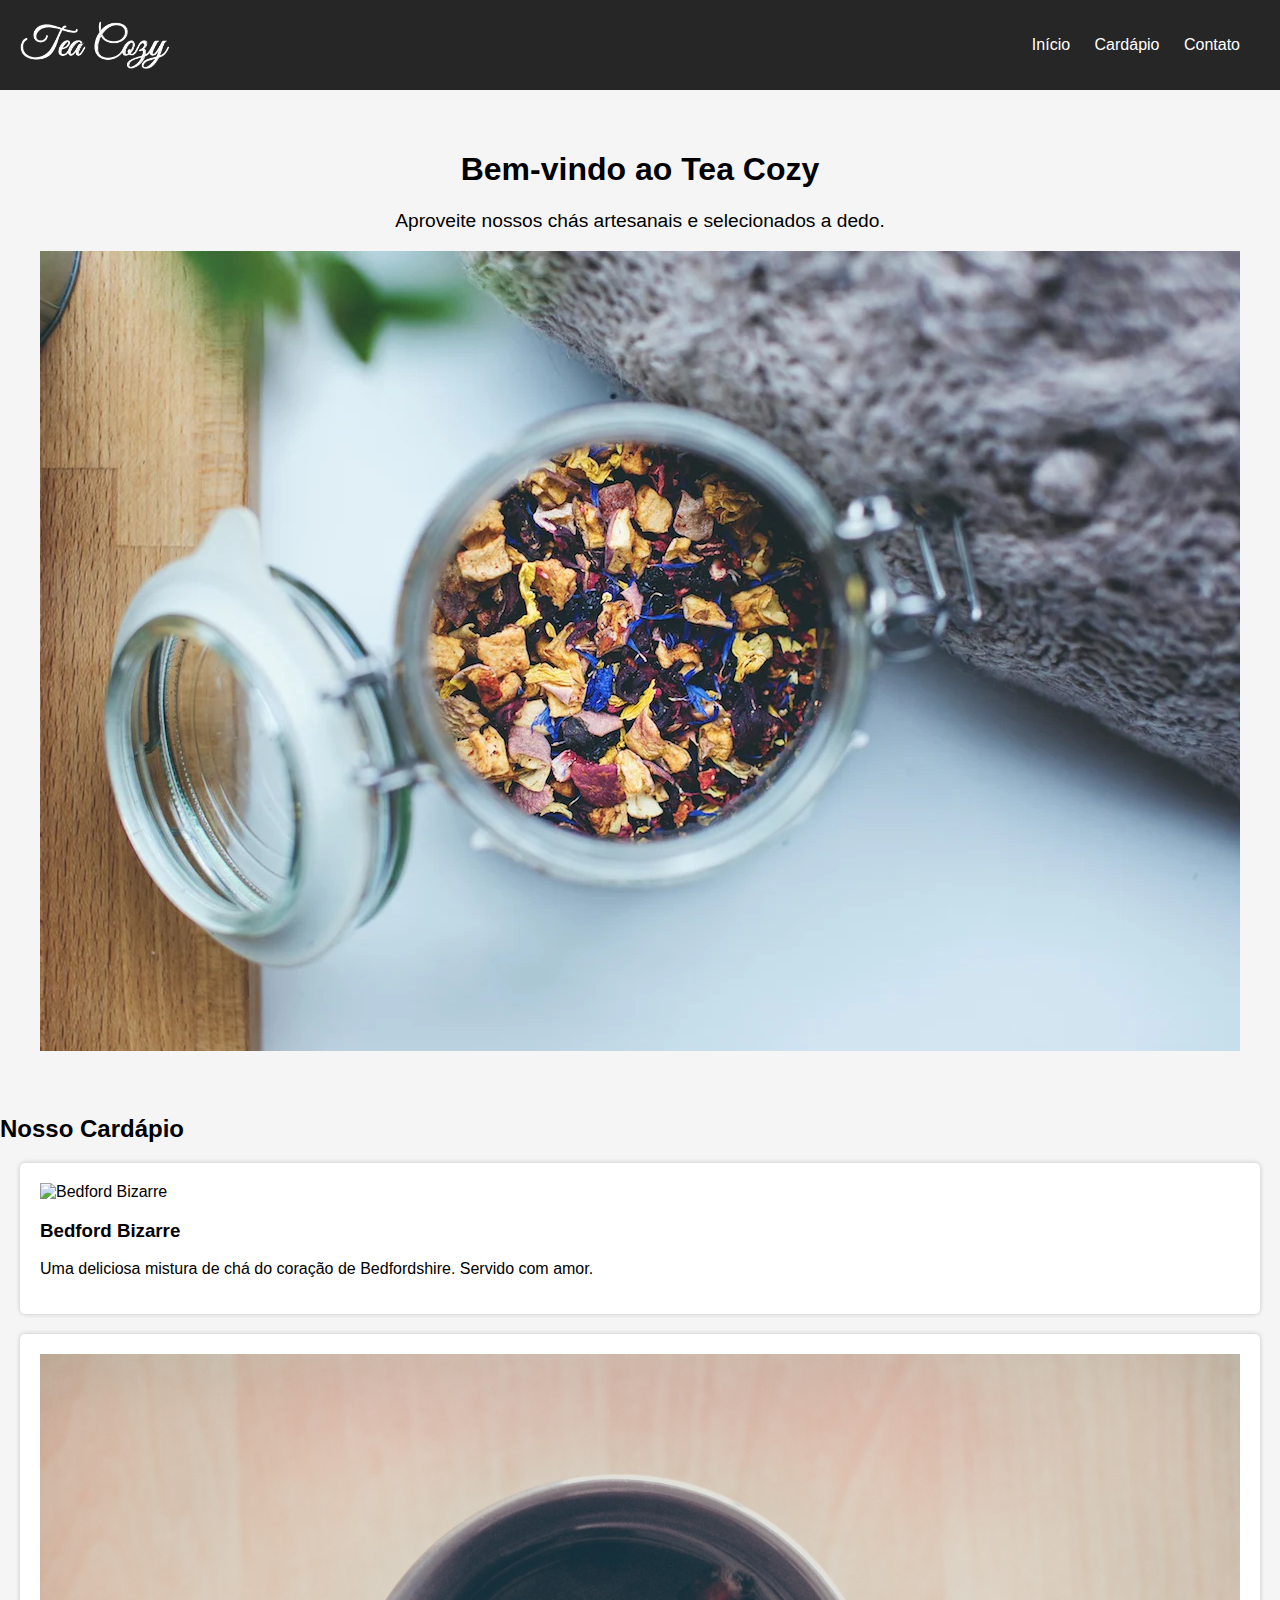
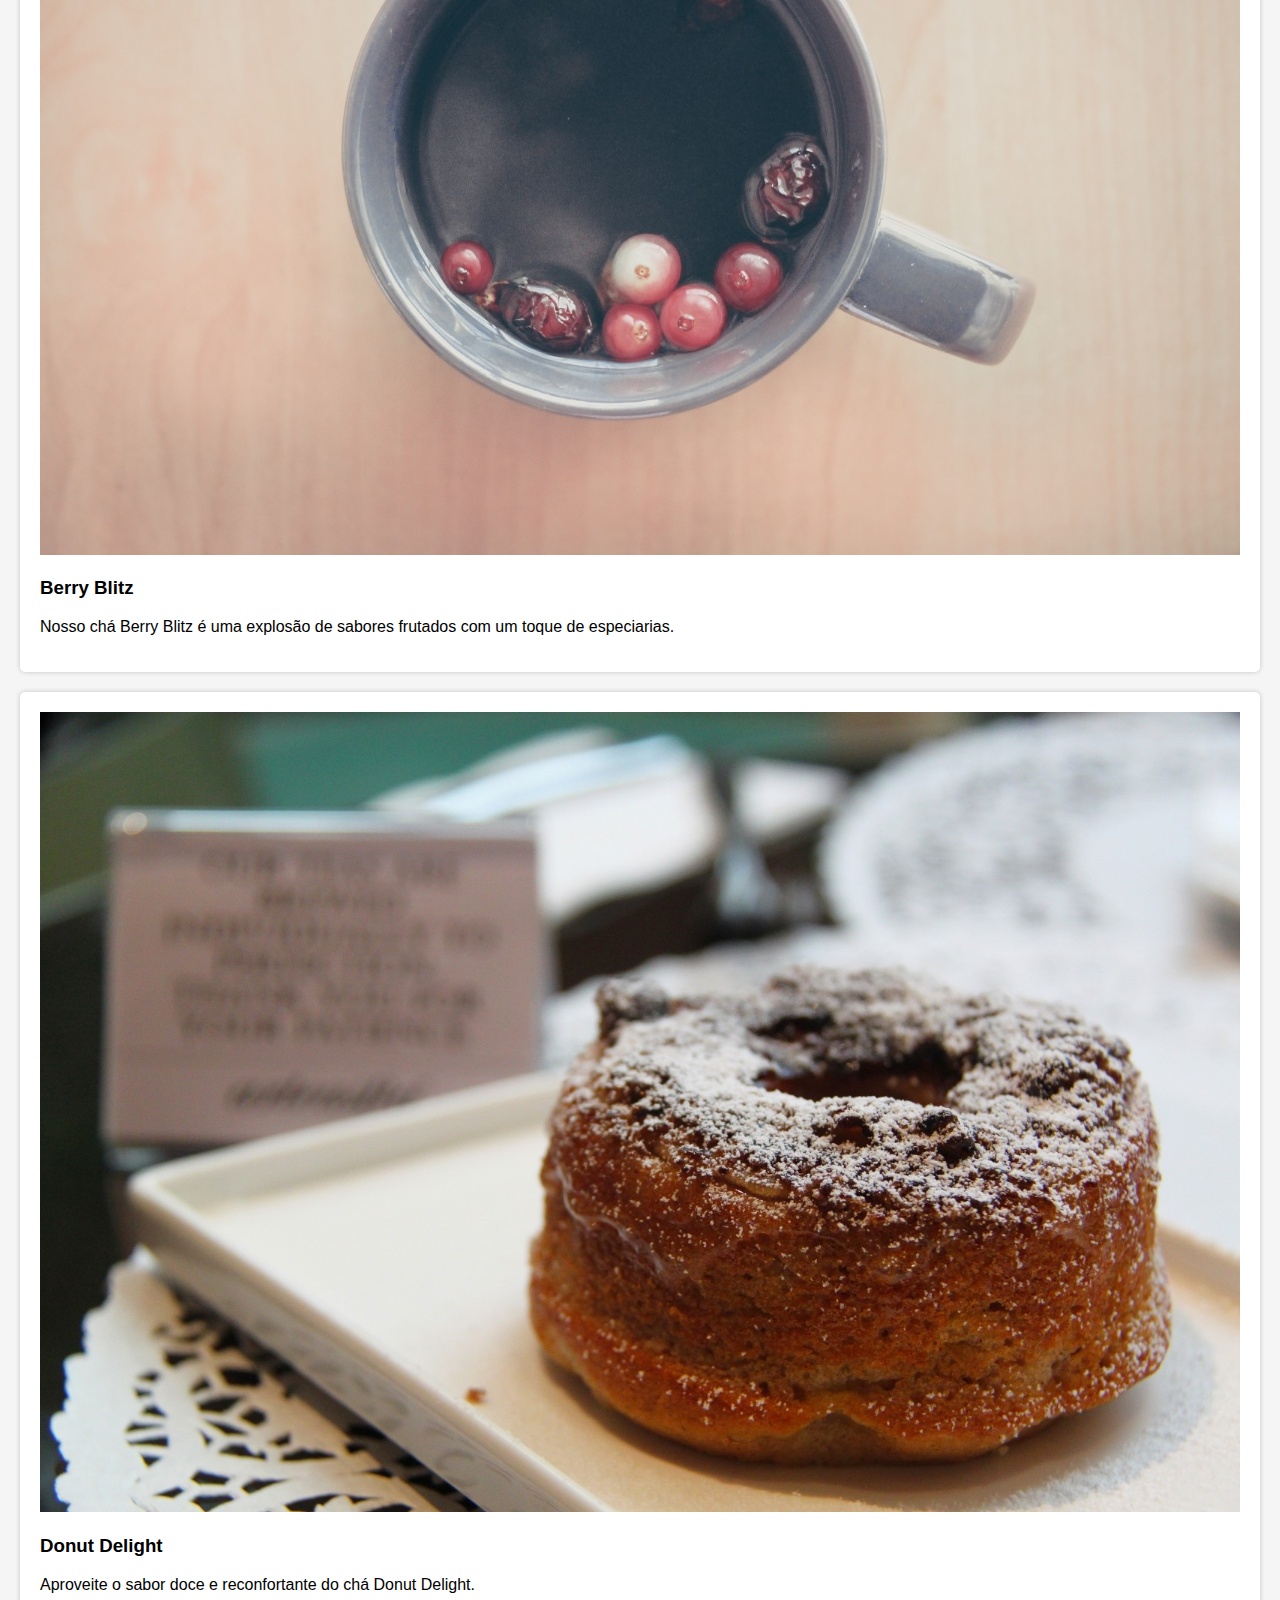
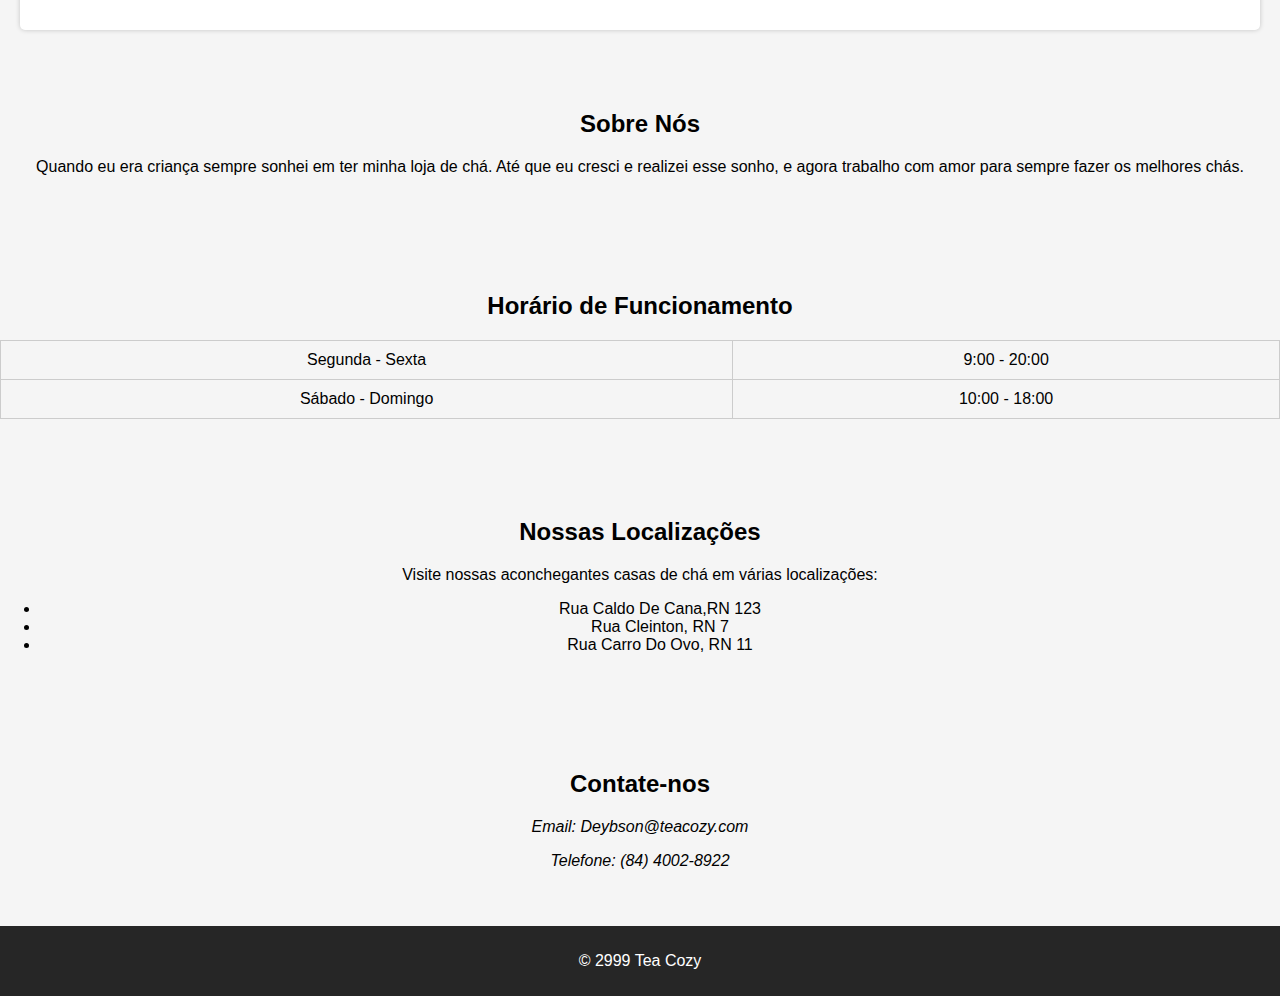
==== Cha_Aconchegante/index.html @ ed7afc9e "Cod3" ====
<!DOCTYPE html>
<html lang="pt-br">
<head>
    <meta charset="UTF-8">
    <meta name="viewport" content="width=device-width, initial-scale=1.0">
    <link rel="stylesheet" href="style.css">
    <title>Tea Cozy</title>
</head>
<body>
    <header>
        <img src="resources/img-tea-cozy-logo.png" alt="Logo">
        <nav>
            <ul>
                <li><a href="#home">Início</a></li>
                <li><a href="#menu">Cardápio</a></li>
                <li><a href="#contact">Contato</a></li>
            </ul>
        </nav>
    </header>
    
    <section id="home">
        <h1>Bem-vindo ao Tea Cozy</h1>
        <p>Aproveite nossos chás artesanais e selecionados a dedo.</p>
        <img src="resources/img-mission-background.webp" alt="Fundo da Missão">
    </section>

    <section id="menu">
        <h2>Nosso Cardápio</h2>
        <div class="menu-item">
            <img src="resources/img-bedford-bizarre.jpg" alt="Bedford Bizarre">
            <h3>Bedford Bizarre</h3>
            <p>Uma deliciosa mistura de chá do coração de Bedfordshire. Servido com amor.</p>
        </div>
        <div class="menu-item">
            <img src="resources/img-berryblitz.jpg" alt="Berry Blitz">
            <h3>Berry Blitz</h3>
            <p>Nosso chá Berry Blitz é uma explosão de sabores frutados com um toque de especiarias.</p>
        </div>
        <div class="menu-item">
            <img src="resources/img-donut.jpg" alt="Donut">
            <h3>Donut Delight</h3>
            <p>Aproveite o sabor doce e reconfortante do chá Donut Delight.</p>
        </div>
    </section>

    <section id="about">
        <h2>Sobre Nós</h2>
        <p>Quando eu era criança sempre sonhei em ter minha loja de chá. Até que eu cresci e realizei esse sonho,  e agora trabalho com amor para sempre fazer os melhores chás.</p>
    </section>
    
    <section id="hours"> 
      <h2>Horário de Funcionamento</h2>
      <table>
        <tr>
          <td>Segunda - Sexta</td>
          <td>9:00 - 20:00</td>
        </tr>
        <tr>
          <td>Sábado - Domingo</td>
          <td>10:00 - 18:00</td>
        </tr>
      </table>
  </section>

    <section id="locations">
        <h2>Nossas Localizações</h2>
        <p>Visite nossas aconchegantes casas de chá em várias localizações:</p>
        <ul>
            <li>Rua Caldo De Cana,RN 123</li>
            <li>Rua Cleinton, RN 7</li>
            <li>Rua Carro Do Ovo, RN 11</li>
        </ul>
    </section>

    <section id="contact">
        <h2>Contate-nos</h2>
        <address>
            <p>Email: Deybson@teacozy.com</p>
            <p>Telefone: (84) 4002-8922</p>
        </address>
    </section>

    <footer>
        <p>&copy; 2999 Tea Cozy</p>
    </footer>
</body>
</html>
---- Cha_Aconchegante/style.css ----
body {
    font-family: 'Helvetica Neue', Arial, sans-serif;
    background-color: #F5F5F5;
    margin: 0;
    padding: 0;
}

header {
    background-color: #262626;
    display: flex;
    justify-content: space-between;
    align-items: center;
    padding: 20px;
    color: white;
}

header img {
    max-width: 150px;
}

nav ul {
    list-style: none;
}

nav ul li {
    display: inline;
    margin-right: 20px;
}

nav a {
    text-decoration: none;
    color: white;
}

#home {
    text-align: center;
    padding: 40px 0;
}

#home h1 {
    font-size: 2em;
}

#home p {
    font-size: 1.2em;
    margin-top: 20px;
}

.menu-item {
    background-color: white;
    padding: 20px;
    margin: 20px;
    border-radius: 5px;
    box-shadow: 0 0 5px rgba(0, 0, 0, 0.2);
}

.menu-item img {
    max-width: 100%;
    height: auto;
}

#about {
    background-color: #F5F5F5;
    padding: 40px 0;
    text-align: center;
}

#hours {
    text-align: center;
    padding: 40px 0;
}

#hours table {
    width: 100%;
    border-collapse: collapse;
    margin-top: 20px;
}

#hours th, #hours td {
    padding: 10px;
    border: 1px solid #ccc;
}

#locations {
    background-color: #F5F5F5;
    padding: 40px 0;
    text-align: center;
}

#contact {
    text-align: center;
    padding: 40px 0;
}

footer {
    background-color: #262626;
    color: white;
    text-align: center;
    padding: 10px;
}
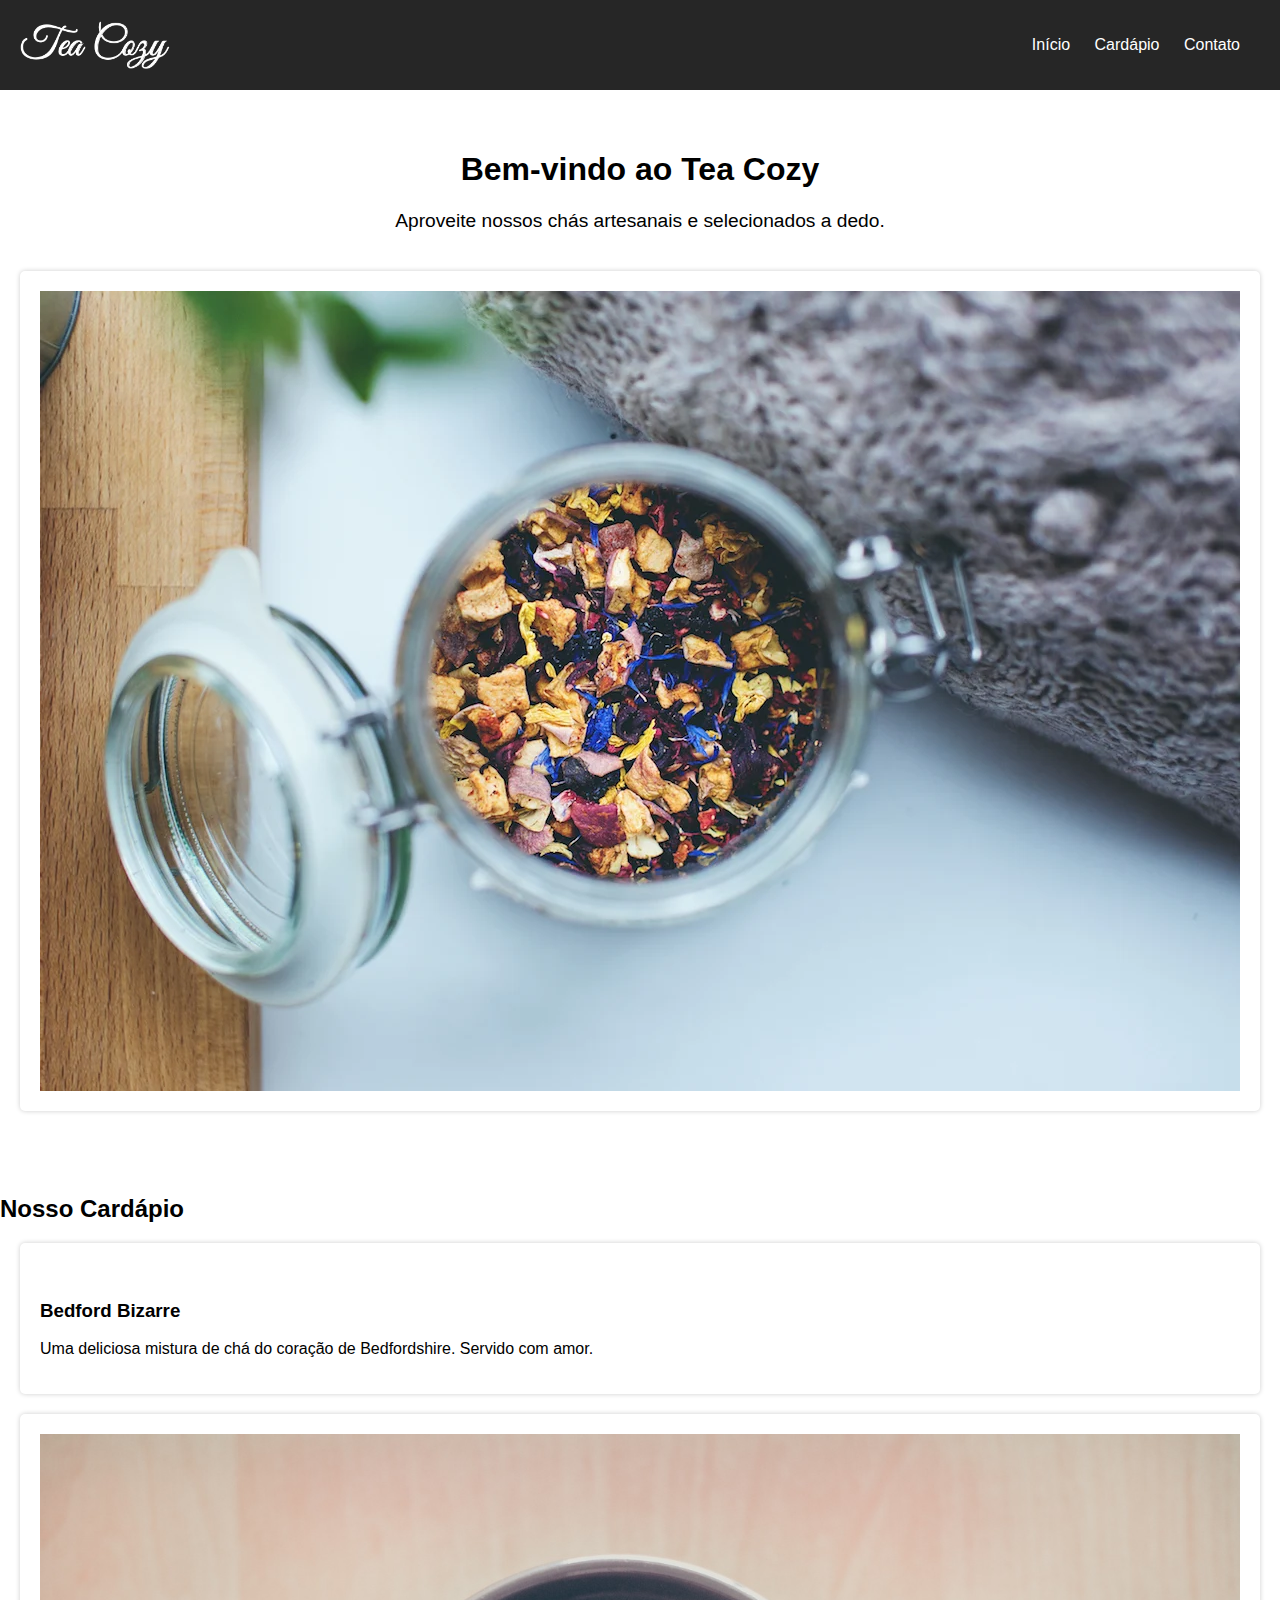
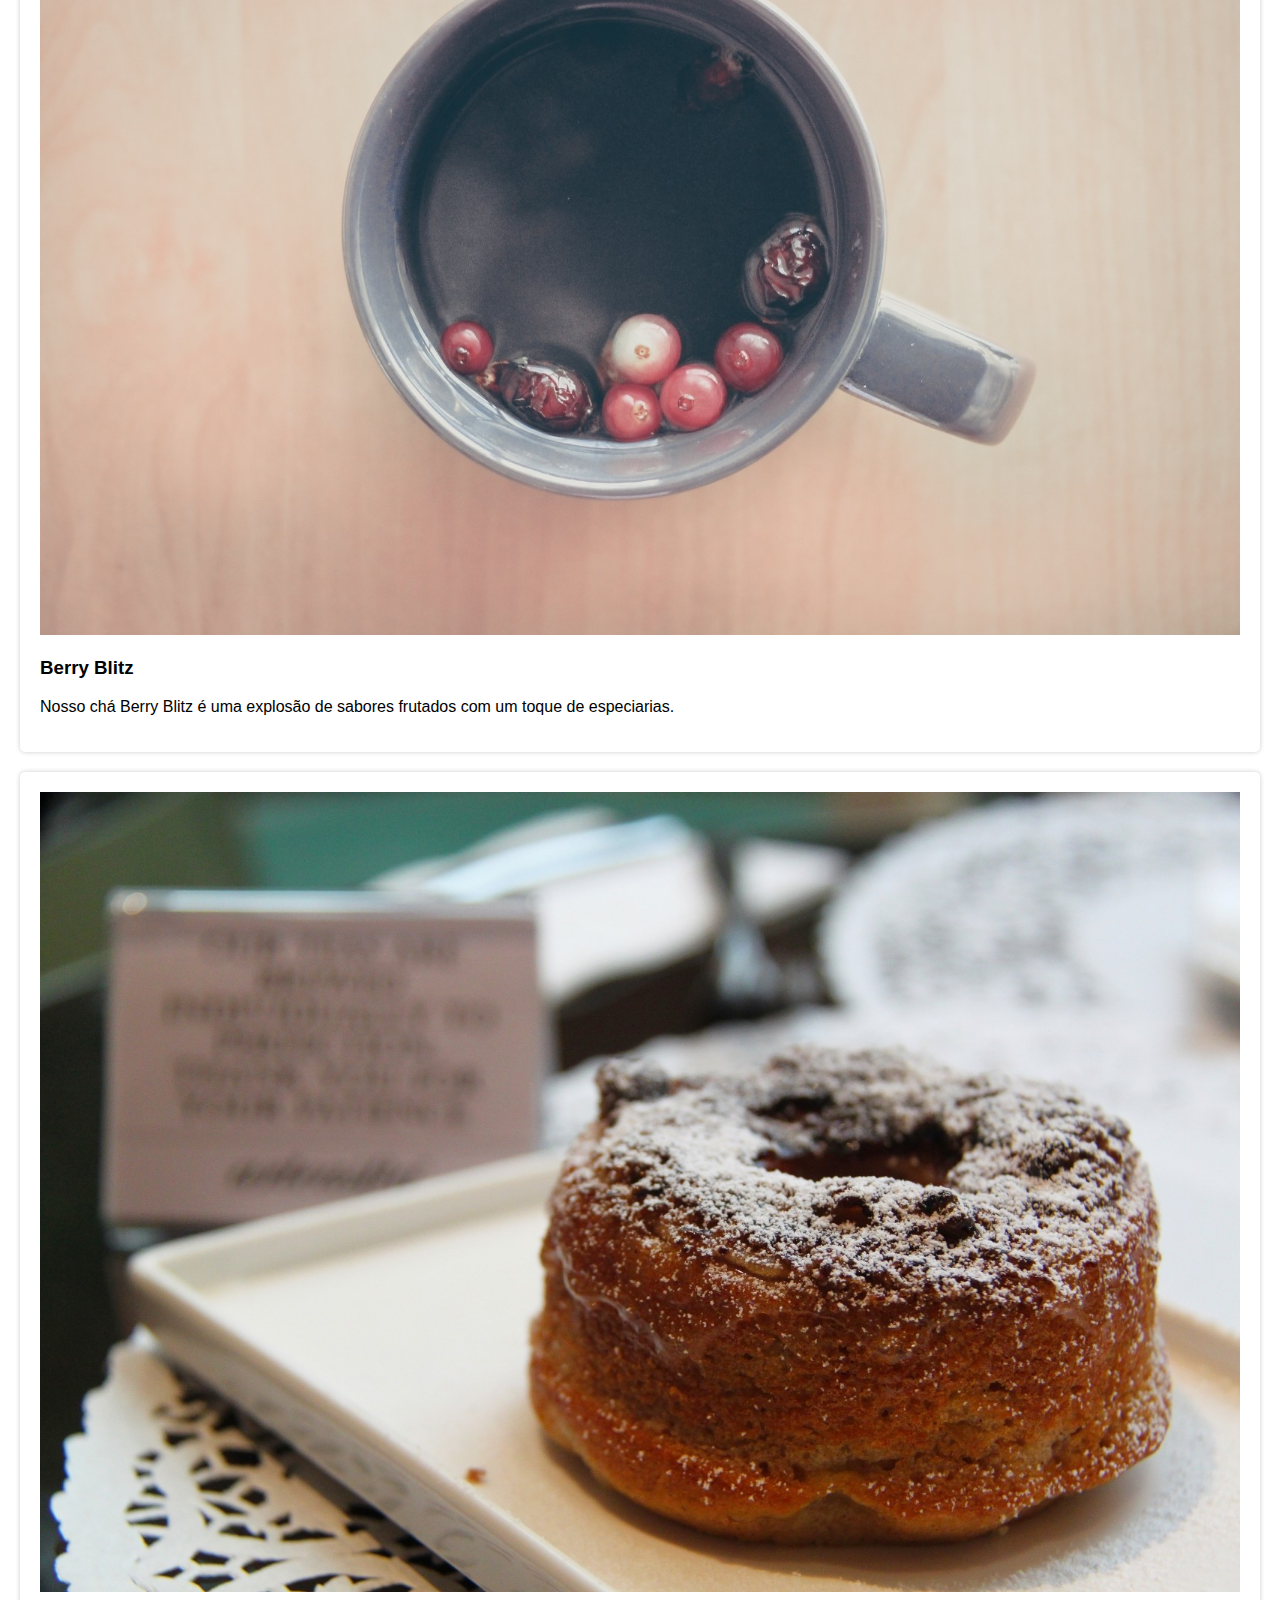
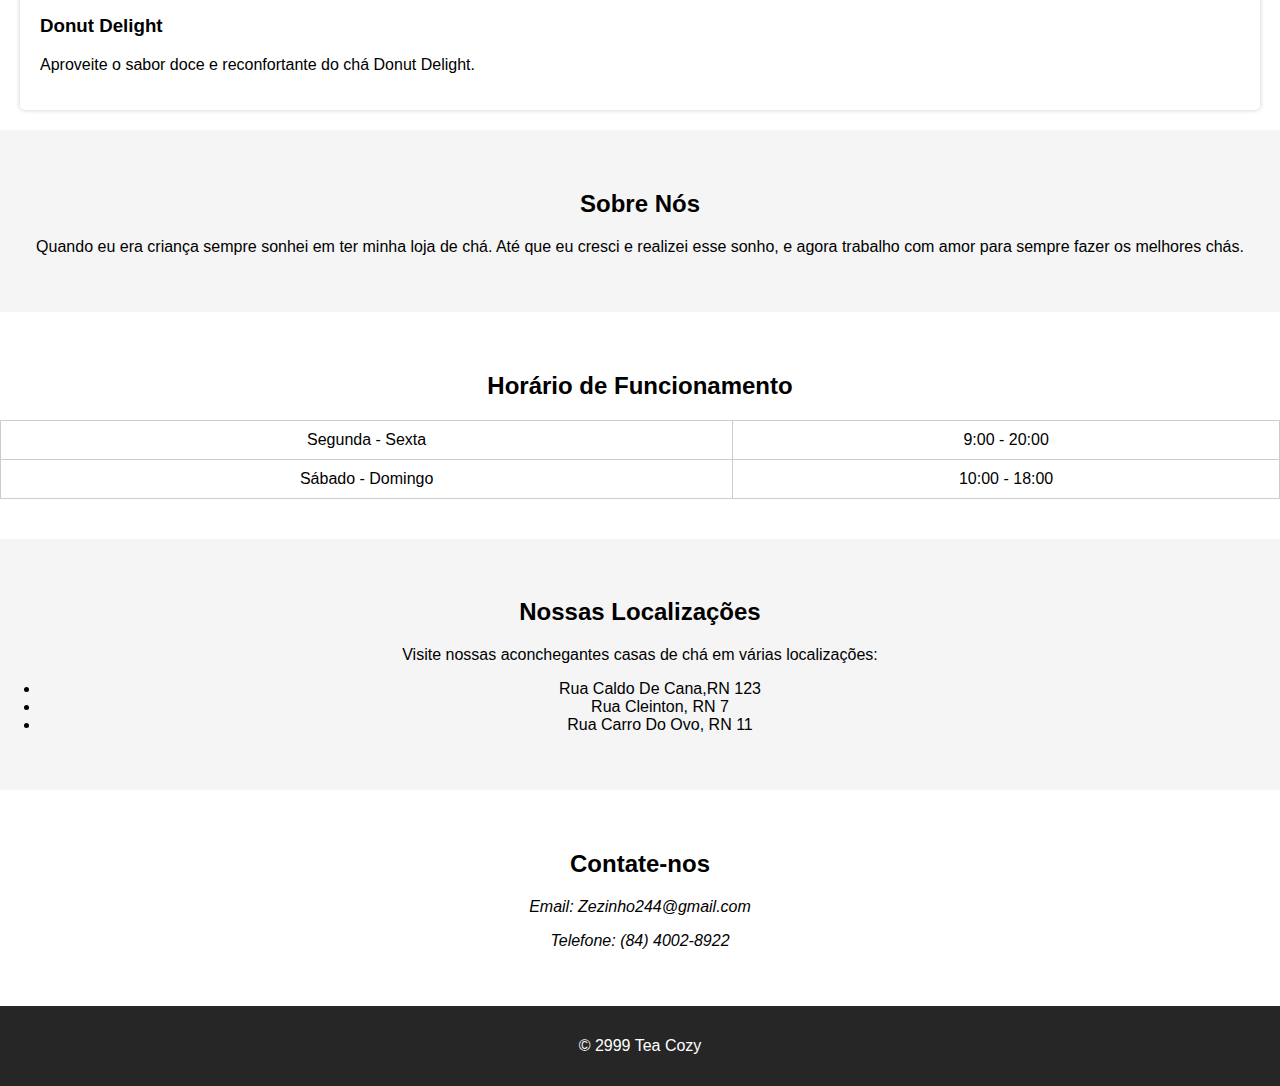
==== commit 1cf81688: "." ====
--- a/Cha_Aconchegante/index.html
+++ b/Cha_Aconchegante/index.html
@@ -21,23 +21,23 @@
     <section id="home">
         <h1>Bem-vindo ao Tea Cozy</h1>
         <p>Aproveite nossos chás artesanais e selecionados a dedo.</p>
-        <img src="resources/img-mission-background.webp" alt="Fundo da Missão">
+        <img src="resources/img-mission-background.webp" alt="Fundo" class="menu-item menu-item img">
     </section>
 
     <section id="menu">
         <h2>Nosso Cardápio</h2>
-        <div class="menu-item">
-            <img src="resources/img-bedford-bizarre.jpg" alt="Bedford Bizarre">
+        <div class="menu-item menu-item img">
+            <img src="resources/img-bedford-bizarre.jpg" alt="">
             <h3>Bedford Bizarre</h3>
             <p>Uma deliciosa mistura de chá do coração de Bedfordshire. Servido com amor.</p>
         </div>
         <div class="menu-item">
-            <img src="resources/img-berryblitz.jpg" alt="Berry Blitz">
+            <img src="resources/img-berryblitz.jpg" alt="">
             <h3>Berry Blitz</h3>
             <p>Nosso chá Berry Blitz é uma explosão de sabores frutados com um toque de especiarias.</p>
         </div>
         <div class="menu-item">
-            <img src="resources/img-donut.jpg" alt="Donut">
+            <img src="resources/img-donut.jpg" alt="">
             <h3>Donut Delight</h3>
             <p>Aproveite o sabor doce e reconfortante do chá Donut Delight.</p>
         </div>
@@ -75,7 +75,7 @@
     <section id="contact">
         <h2>Contate-nos</h2>
         <address>
-            <p>Email: Deybson@teacozy.com</p>
+            <p>Email: Zezinho244@gmail.com</p>
             <p>Telefone: (84) 4002-8922</p>
         </address>
     </section>
--- a/Cha_Aconchegante/style.css
+++ b/Cha_Aconchegante/style.css
@@ -1,6 +1,6 @@
 body {
     font-family: 'Helvetica Neue', Arial, sans-serif;
-    background-color: #F5F5F5;
+    background-color: #ffffff;
     margin: 0;
     padding: 0;
 }
@@ -96,5 +96,5 @@
     background-color: #262626;
     color: white;
     text-align: center;
-    padding: 10px;
+    padding: 15px;
 }
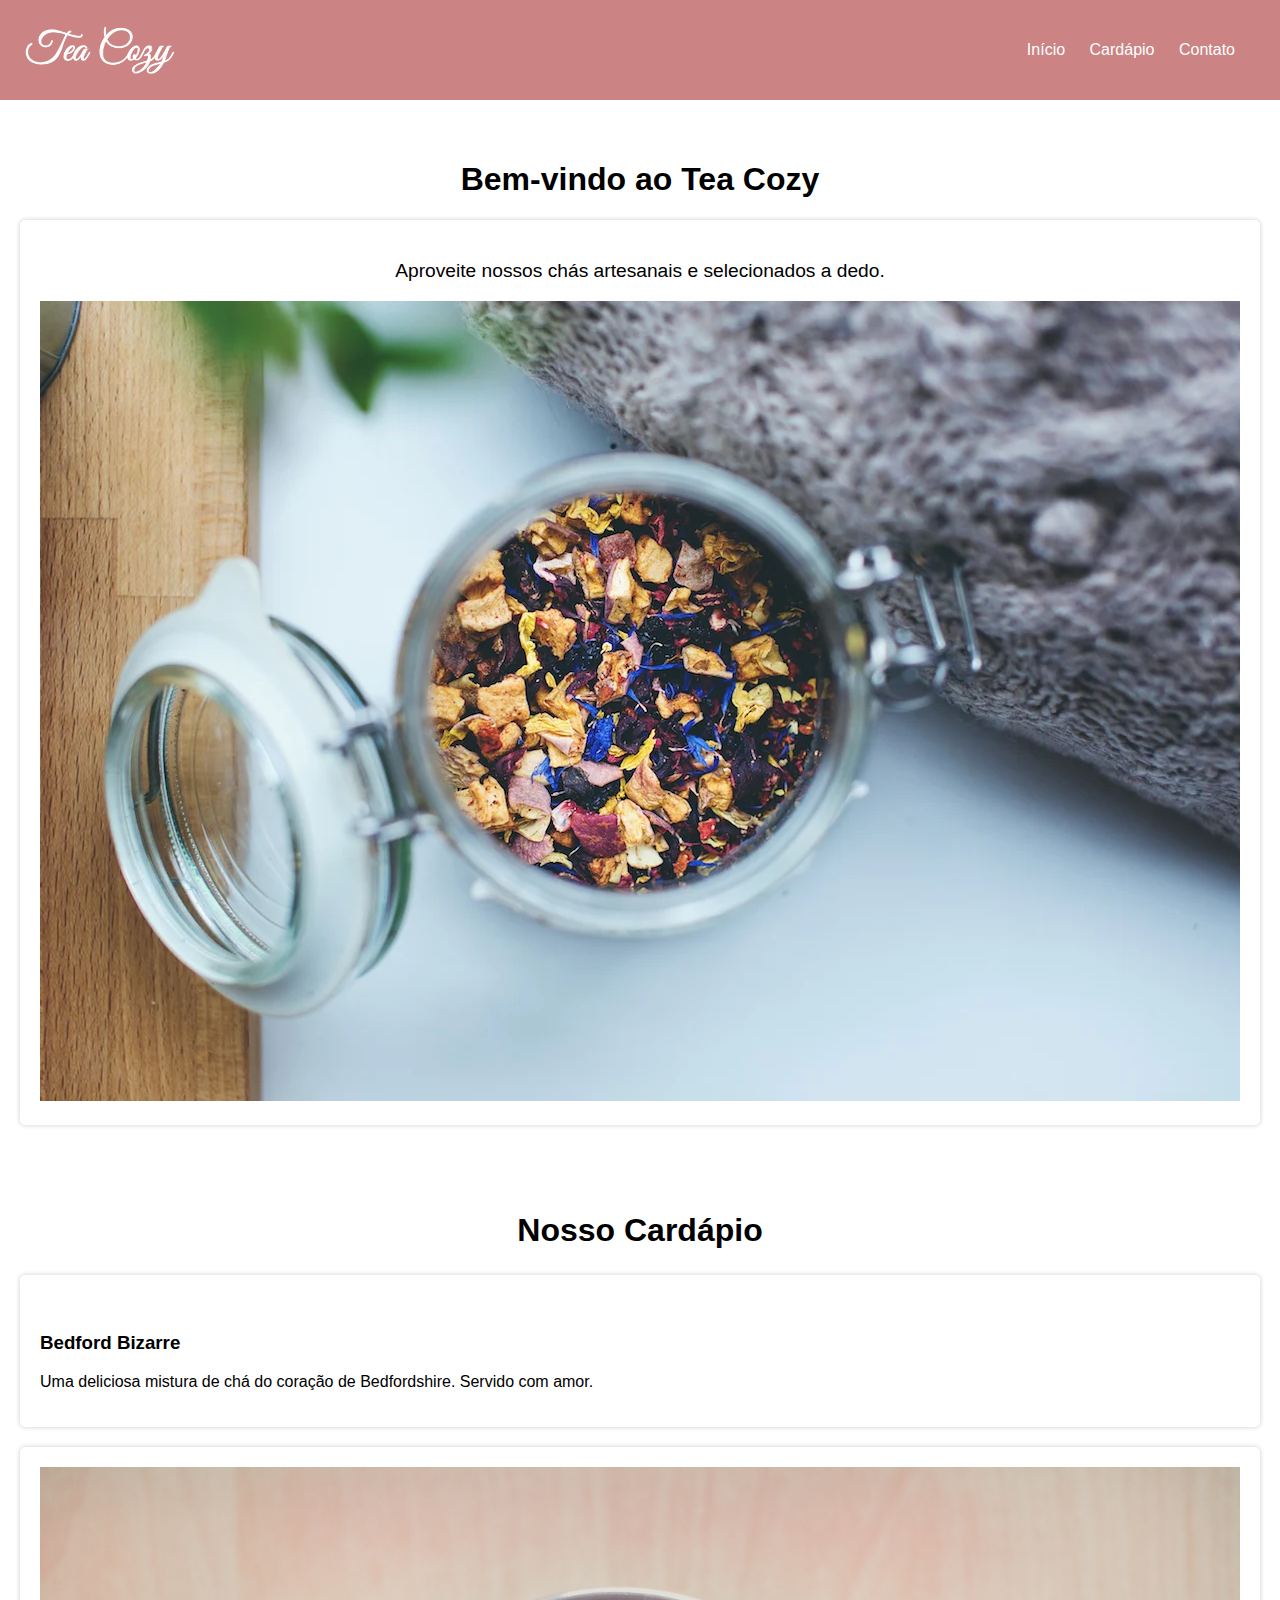
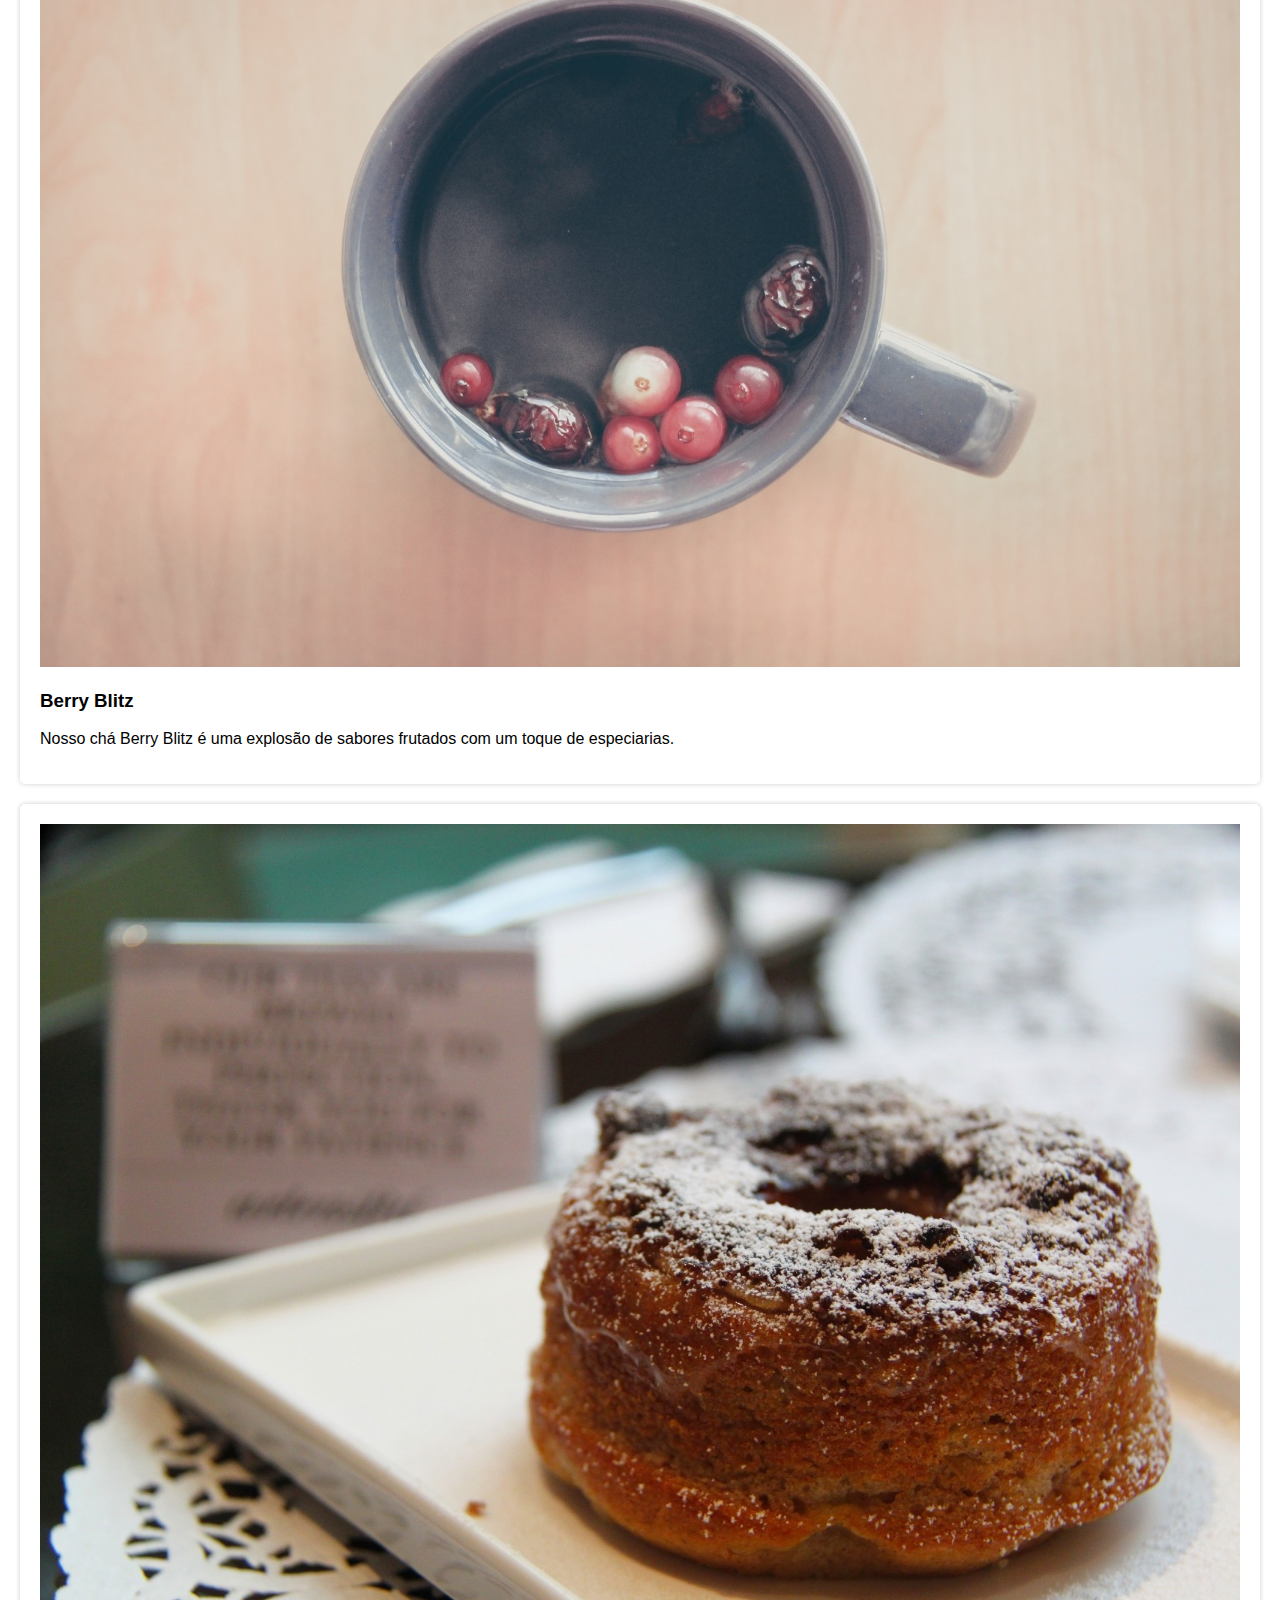
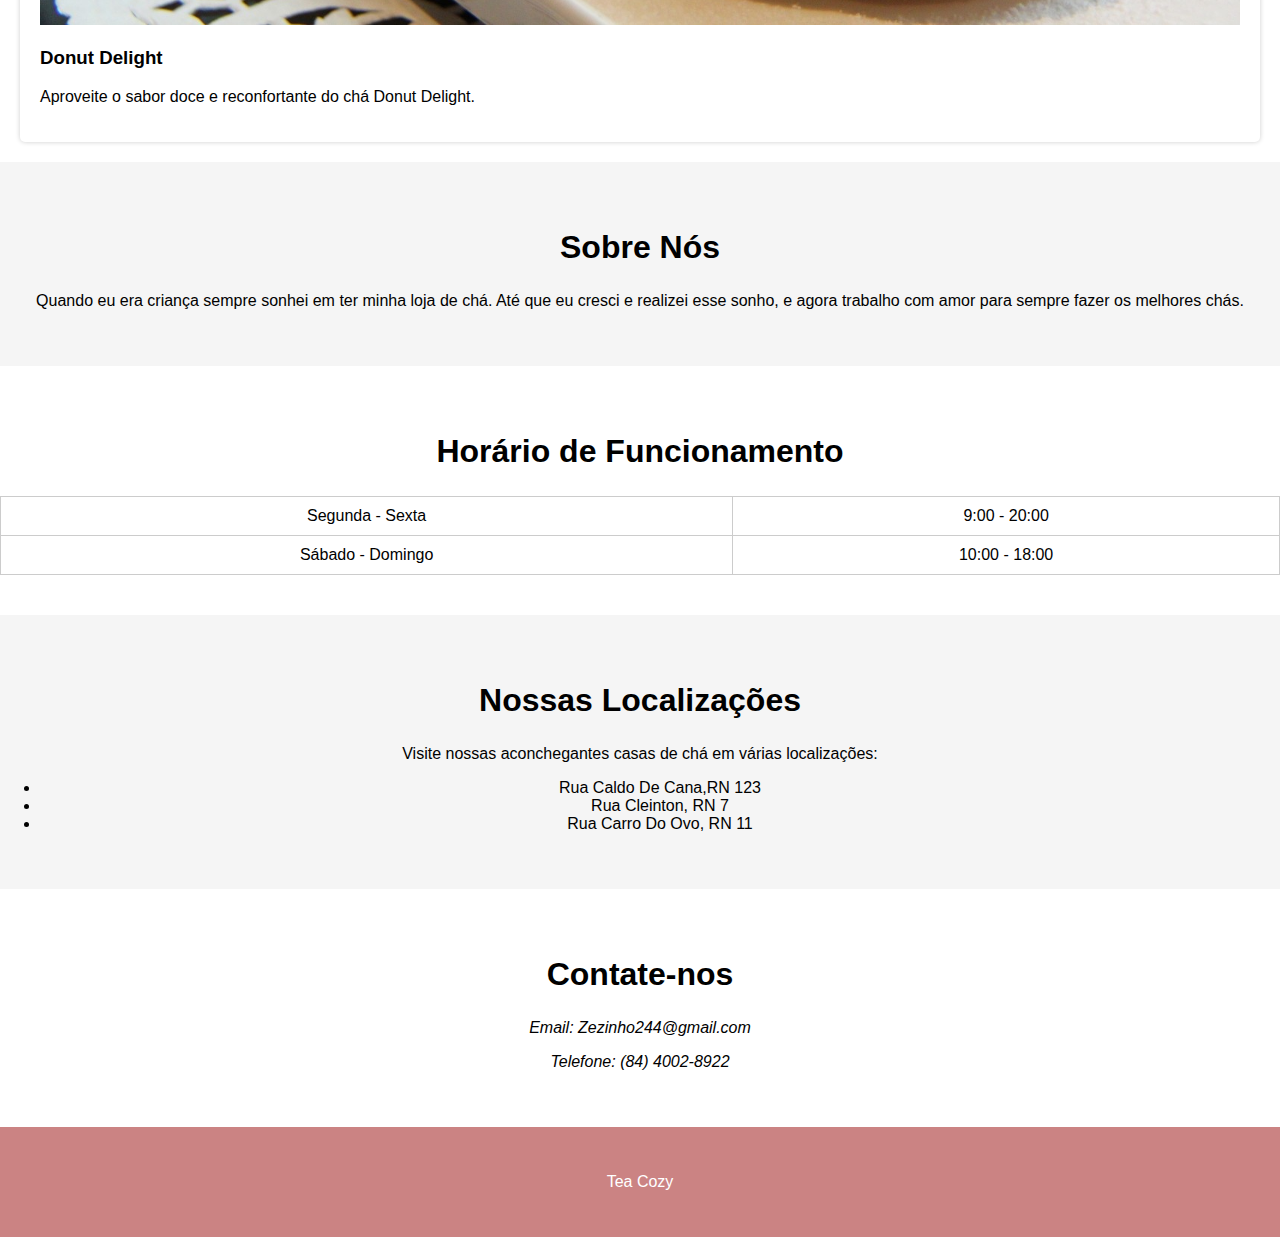
==== commit 7df8615c: "Code" ====
--- a/Cha_Aconchegante/index.html
+++ b/Cha_Aconchegante/index.html
@@ -20,8 +20,10 @@
     
     <section id="home">
         <h1>Bem-vindo ao Tea Cozy</h1>
-        <p>Aproveite nossos chás artesanais e selecionados a dedo.</p>
-        <img src="resources/img-mission-background.webp" alt="Fundo" class="menu-item menu-item img">
+        <div class="menu-item menu-item img">
+            <p>Aproveite nossos chás artesanais e selecionados a dedo.</p>
+            <img src="resources/img-mission-background.webp" alt="Fundo">
+        </div>
     </section>
 
     <section id="menu">
@@ -81,7 +83,7 @@
     </section>
 
     <footer>
-        <p>&copy; 2999 Tea Cozy</p>
+        <p> Tea Cozy</p>
     </footer>
 </body>
 </html>
--- a/Cha_Aconchegante/style.css
+++ b/Cha_Aconchegante/style.css
@@ -6,11 +6,11 @@
 }
 
 header {
-    background-color: #262626;
+    background-color: rgba(165, 42, 42, 0.582);
     display: flex;
     justify-content: space-between;
     align-items: center;
-    padding: 20px;
+    padding: 25px;
     color: white;
 }
 
@@ -37,7 +37,8 @@
     padding: 40px 0;
 }
 
-#home h1 {
+#home h1, h2 {
+    text-align: center;
     font-size: 2em;
 }
 
@@ -93,8 +94,8 @@
 }
 
 footer {
-    background-color: #262626;
+    background-color: rgba(165, 42, 42, 0.582);
     color: white;
     text-align: center;
-    padding: 15px;
+    padding: 30px;
 }
